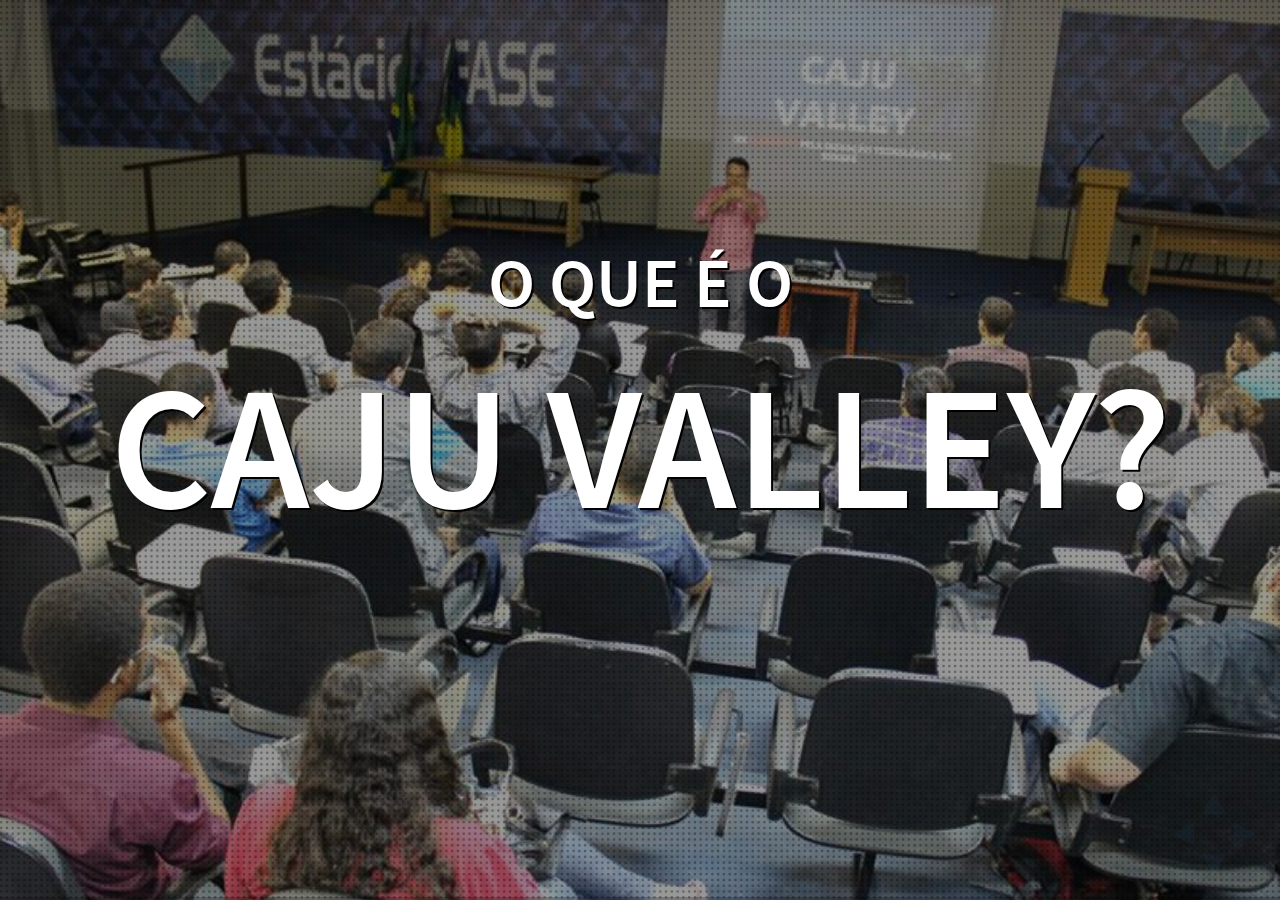
==== index.html @ b96b8993 "Apresentação sobre o Caju Valley" ====
<!doctype html>
<html lang="en">

<head>
    <meta charset="utf-8">

    <title>Home Personal</title>

    <meta name="description" content="A framework for easily creating beautiful presentations using HTML">
    <meta name="author" content="Hakim El Hattab">

    <meta name="apple-mobile-web-app-capable" content="yes" />
    <meta name="apple-mobile-web-app-status-bar-style" content="black-translucent" />

    <meta name="viewport" content="width=device-width, initial-scale=1.0, maximum-scale=1.0, user-scalable=no, minimal-ui">

    <link rel="stylesheet" href="css/reveal.css">
    <link rel="stylesheet" href="css/theme/black.css" id="theme">
    <link href="css/animate.css" type="text/css" rel="stylesheet" media="screen,projection" />

    <!-- Code syntax highlighting -->
    <link rel="stylesheet" href="lib/css/zenburn.css">

    <!-- Printing and PDF exports -->
    <script>
        var link = document.createElement('link');
        link.rel = 'stylesheet';
        link.type = 'text/css';
        link.href = window.location.search.match(/print-pdf/gi) ? 'css/print/pdf.css' : 'css/print/paper.css';
        document.getElementsByTagName('head')[0].appendChild(link);
    </script>

    <!--[if lt IE 9]>
		<script src="lib/js/html5shiv.js"></script>
		<![endif]-->
</head>

<body>

    <div class="reveal">

        <!-- Any section element inside of this container is displayed as a slide -->
        <div class="slides" id="inicial">


            <section class="slide1" data-background-transition="zoom" data-background="lib/img/img01.jpg">
                <h2 class="shadow-text wow animated zoomIn" style="margin-top:100px"> O que é o</h2>
                <h1 class="shadow-text wow animated slideInDown" style="font-size: 4.0em;">CAJU VALLEY?</h1>
            </section>



            <section class="slide1 " data-background="lib/img/img02.jpg" data-background-transition="convex">
               <h2 class="shadow-text wow slideInLeft" style="visibility: visible;"> O que é o Caju Valley?</h2>
                <h3 class="shadow-text wow  slideInRight" style="text-transform: inherit; visibility: visible;padding:0px 5%;">
                    O  <strong style="color:#d71f26">Caju Valley</strong> não se resume a um local, pessoa, empresa ou organização. Somos um ecossistema plural, formada por e para empreendedores sergipanos movidos pela necessidade de contribuir com a sociedade.
                </h3>
            </section>

            <section class="slide1 " data-background="lib/img/img04.jpg" data-background-transition="convex">
                <h2 class="shadow-text wow slideInLeft"> Por que <strong style="color:#d71f26"> existimos? </strong></h2>

                <h3 class="shadow-text wow  slideInRight" style="padding:0px 5%;text-transform: inherit;">Queremos que todos encontrem o modelo de negócio da sua vida.</h3>


            </section>
            
            <section class="slide1 " data-background="lib/img/img03.jpg" data-background-transition="convex">
                <h2 class="shadow-text wow slideInLeft"> Quando <strong style="color:#d71f26"> começamos? </strong></h2>

                <h3 class="shadow-text wow  slideInRight" style="padding:0px 5%;text-transform: inherit;">Em meados de 2012 surgiu o movimento  e desde de então alguns negócios, grupos e empreendedores foram formados.</h3>


            </section>


            <section class="slide1 " style="margin-top:-20px" data-background="lib/img/img15.jpg" data-background-transition="convex">

                <h2 class="shadow-text wow slideInLeft"> Alguns <strong style="color:#d71f26"> grupos</strong>?</h2>
                <h4 class="shadow-text wow  slideInRight" style="padding:0px 5%;text-transform: inherit;"><strong style="color:#d71f26"> GDG </strong>- Google Developers Group Aracaju</h4>
                <h4 class="shadow-text wow  slideInRight" style="padding:0px 5%;text-transform: inherit;"><strong style="color:#d71f26"> CJE Sergipe </strong> - Conselho de Jovens Empreendedores</h4>
                <h4 class="shadow-text wow  slideInRight" style="padding:0px 5%;text-transform: inherit;"><strong style="color:#d71f26"> SER JÚNIOR </strong> - Federação Sergipana de Empresas Juniores</h4>
              

            </section>
            
               <section class="slide1 " style="margin-top:-20px" data-background="lib/img/img06.jpg" data-background-transition="convex">

                <h2 class="shadow-text wow slideInLeft"> Algumas <strong style="color:#d71f26"> organizações</strong>?</h2>
                <h4 class="shadow-text wow  slideInRight" style="padding:0px 5%;text-transform: inherit;"><strong style="color:#d71f26"> AIESEC Aracaju </strong>- Promover troca de experiências com intercâmbios.</h4>
                <h4 class="shadow-text wow  slideInRight" style="padding:0px 5%;text-transform: inherit;"><strong style="color:#d71f26"> Bike Anjo Sergipe</strong> - Ensinar pessoas a andar de bicicleta. </h4>
                                 <h4 class="shadow-text wow  slideInRight" style="padding:0px 5%;text-transform: inherit;"><strong style="color:#d71f26"> PMI Sergipe</strong> - Associação de gerenciamento de projetos. </h4>
          
              

            </section>
            
              <section class="slide1 "  data-background="lib/img/img08.jpg" data-background-transition="convex">

                <h2 class="shadow-text wow slideInLeft"> Alguns <strong style="color:#d71f26"> negócios </strong>?</h2>
                <h4 class="shadow-text wow  slideInRight" style="padding:0px 5%;text-transform: inherit;"><strong style="color:#d71f26">Go Life </strong> - Gestão de vida, qualidade e equilíbrio para empresas e pessoas.</h4>
                <h4 class="shadow-text wow  slideInRight" style="padding:0px 5%;text-transform: inherit;"><strong style="color:#d71f26"> TS Estoque</strong> - Software de gestão de estoque.</h4>
                  <h4 class="shadow-text wow  slideInRight" style="padding:0px 5%;text-transform: inherit;"><strong style="color:#d71f26"> Sinapse Digital</strong> -  Gestão de processos Digitais.</h4>
          
              

            </section>
            
            
              <section class="slide1 "  data-background="lib/img/img09.jpg" data-background-transition="convex">

                <h2 class="shadow-text wow slideInLeft"> Alguns <strong style="color:#d71f26"> negócios </strong>?</h2>
                <h4 class="shadow-text wow  slideInRight" style="padding:0px 5%;text-transform: inherit;"><strong style="color:#d71f26">Lumentech</strong> - Fábrica de desenvolvimento de games.</h4>
                <h4 class="shadow-text wow  slideInRight" style="padding:0px 5%;text-transform: inherit;"><strong style="color:#d71f26"> Alfama</strong> - Agência de construção de Sites, sistemas e Marketing Digital.</h4>
                  <h4 class="shadow-text wow  slideInRight" style="padding:0px 5%;text-transform: inherit;"><strong style="color:#d71f26"> DP Sistemas </strong> -  Fábrica de softwares.</h4>
          
              

            </section>
            
            
              
              <section class="slide1 "  data-background="lib/img/img10.jpg" data-background-transition="convex">

                <h2 class="shadow-text wow slideInLeft"> Alguns <strong style="color:#d71f26"> eventos </strong>?</h2>
                <h4 class="shadow-text wow  slideInRight" style="padding:0px 5%;text-transform: inherit;"><strong style="color:#d71f26">BarCode</strong> - Palestras e debates sobre desenvolvimento em um bar.</h4>
                <h4 class="shadow-text wow  slideInRight" style="padding:0px 5%;text-transform: inherit;"><strong style="color:#d71f26"> Hangout Open Bar</strong> - Discução de temas relevantes para o desenvolvedor.</h4>
                  <h4 class="shadow-text wow  slideInRight" style="padding:0px 5%;text-transform: inherit;"><strong style="color:#d71f26">Coding Dojo </strong> -  Aprenda a desenvolver softwares em equipe.</h4>
                           <h4 class="shadow-text wow  slideInRight" style="padding:0px 5%;text-transform: inherit;"><strong style="color:#d71f26">Startups Dojo </strong> -  Desenvolva seu modelo de negócio.</h4>
          
              

            </section>
            
            
               
              <section class="slide1 "  data-background="lib/img/img11.jpg" data-background-transition="convex">

                <h2 class="shadow-text wow slideInLeft"> Alguns <strong style="color:#d71f26"> eventos </strong>?</h2>
                <h4 class="shadow-text wow  slideInRight" style="padding:0px 5%;text-transform: inherit;"><strong style="color:#d71f26">Encontros mensais</strong> - Crie laços e conheça os empreendedores.</h4>
                <h4 class="shadow-text wow  slideInRight" style="padding:0px 5%;text-transform: inherit;"><strong style="color:#d71f26"> Pitch Day</strong> - Melhore seu pitch e venda melhor a sua ideias.</h4>
                  <h4 class="shadow-text wow  slideInRight" style="padding:0px 5%;text-transform: inherit;"><strong style="color:#d71f26">Startup Weekend </strong> -  Desenvolva seu negócio em 54 horas.</h4>
                           <h4 class="shadow-text wow  slideInRight" style="padding:0px 5%;text-transform: inherit;"><strong style="color:#d71f26">Demoday Sergipe</strong> - Apresente seu negócio para investidores anjos.</h4>
          
              

            </section>
            
            
            
              <section class="slide1 "   data-background="lib/img/img14.png" data-background-transition="convex">
                  <h2 class="shadow-text wow slideInLeft" style="margin-top:170px"> Isso é o <strong style="color:#d71f26">Caju Valley! </strong></h2>

                <h3 class="shadow-text wow  slideInRight" style="padding:0px 5%;text-transform: inherit;">Acreditamos uns nos sonhos dos outros e queremos acreditar no seu também. Portanto, interaja.</h3>


            </section>

            
            
                
          



         
        </div>

    </div>

    <script src="lib/js/head.min.js"></script>
    <script src="js/reveal.js"></script>

    <script>
        // Full list of configuration options available at:
        // https://github.com/hakimel/reveal.js#configuration
        Reveal.initialize({
            controls: true,
            progress: true,
            history: true,
            center: true,

            transition: 'slide', // none/fade/slide/convex/concave/zoom

            // Optional reveal.js plugins
            dependencies: [
                {
                    src: 'lib/js/classList.js',
                    condition: function () {
                        return !document.body.classList;
                    }
                },
                {
                    src: 'plugin/markdown/marked.js',
                    condition: function () {
                        return !!document.querySelector('[data-markdown]');
                    }
                },
                {
                    src: 'plugin/markdown/markdown.js',
                    condition: function () {
                        return !!document.querySelector('[data-markdown]');
                    }
                },
                {
                    src: 'plugin/highlight/highlight.js',
                    async: true,
                    condition: function () {
                        return !!document.querySelector('pre code');
                    },
                    callback: function () {
                        hljs.initHighlightingOnLoad();
                    }
                },
                {
                    src: 'plugin/zoom-js/zoom.js',
                    async: true
                },
                {
                    src: 'plugin/notes/notes.js',
                    async: true
                }
    ]
        });
    </script>
    <script src="lib/js/wow.js"></script>
    <script>
        var wow = new WOW({
            boxClass: 'wow', // default
            animateClass: 'animated', // default
            offset: 0, // default
            mobile: true, // default
            live: true // default
        })
        wow.init();
    </script>

</body>

</html>
---- css/reveal.css ----
/*!
 * reveal.js
 * http://lab.hakim.se/reveal-js
 * MIT licensed
 *
 * Copyright (C) 2015 Hakim El Hattab, http://hakim.se
 */
/*********************************************
 * RESET STYLES
 *********************************************/
html, body, .reveal div, .reveal span, .reveal applet, .reveal object, .reveal iframe, .reveal h1, .reveal h2, .reveal h3, .reveal h4, .reveal h5, .reveal h6, .reveal p, .reveal blockquote, .reveal pre, .reveal a, .reveal abbr, .reveal acronym, .reveal address, .reveal big, .reveal cite, .reveal code, .reveal del, .reveal dfn, .reveal em, .reveal img, .reveal ins, .reveal kbd, .reveal q, .reveal s, .reveal samp, .reveal small, .reveal strike, .reveal strong, .reveal sub, .reveal sup, .reveal tt, .reveal var, .reveal b, .reveal u, .reveal center, .reveal dl, .reveal dt, .reveal dd, .reveal ol, .reveal ul, .reveal li, .reveal fieldset, .reveal form, .reveal label, .reveal legend, .reveal table, .reveal caption, .reveal tbody, .reveal tfoot, .reveal thead, .reveal tr, .reveal th, .reveal td, .reveal article, .reveal aside, .reveal canvas, .reveal details, .reveal embed, .reveal figure, .reveal figcaption, .reveal footer, .reveal header, .reveal hgroup, .reveal menu, .reveal nav, .reveal output, .reveal ruby, .reveal section, .reveal summary, .reveal time, .reveal mark, .reveal audio, video {
  margin: 0;
  padding: 0;
  border: 0;
  font-size: 100%;
  font: inherit;
  vertical-align: baseline; }

.reveal article, .reveal aside, .reveal details, .reveal figcaption, .reveal figure, .reveal footer, .reveal header, .reveal hgroup, .reveal menu, .reveal nav, .reveal section {
  display: block; }

/*********************************************
 * GLOBAL STYLES
 *********************************************/
html, body {
  width: 100%;
  height: 100%;
  overflow: hidden; }

body {
  position: relative;
  line-height: 1;
  background-color: #fff;
  color: #000; }


strong{
  text-transform: uppercase;
    color:  #FD6565 !important;
}

/*********************************************
 * VIEW FRAGMENTS
 *********************************************/
.reveal .slides section .fragment {
  opacity: 0;
  visibility: hidden;
  -webkit-transition: all 0.2s ease;
          transition: all 0.2s ease; }
  .reveal .slides section .fragment.visible {
    opacity: 1;
    visibility: visible; }

.reveal .slides section .fragment.grow {
  opacity: 1;
  visibility: visible; }
  .reveal .slides section .fragment.grow.visible {
    -webkit-transform: scale(1.3);
        -ms-transform: scale(1.3);
            transform: scale(1.3); }

.reveal .slides section .fragment.shrink {
  opacity: 1;
  visibility: visible; }
  .reveal .slides section .fragment.shrink.visible {
    -webkit-transform: scale(0.7);
        -ms-transform: scale(0.7);
            transform: scale(0.7); }

.reveal .slides section .fragment.zoom-in {
  -webkit-transform: scale(0.1);
      -ms-transform: scale(0.1);
          transform: scale(0.1); }
  .reveal .slides section .fragment.zoom-in.visible {
    -webkit-transform: none;
        -ms-transform: none;
            transform: none; }

.reveal .slides section .fragment.fade-out {
  opacity: 1;
  visibility: visible; }
  .reveal .slides section .fragment.fade-out.visible {
    opacity: 0;
    visibility: hidden; }

.reveal .slides section .fragment.semi-fade-out {
  opacity: 1;
  visibility: visible; }
  .reveal .slides section .fragment.semi-fade-out.visible {
    opacity: 0.5;
    visibility: visible; }

.reveal .slides section .fragment.strike {
  opacity: 1; }
  .reveal .slides section .fragment.strike.visible {
    text-decoration: line-through; }

.reveal .slides section .fragment.current-visible {
  opacity: 0;
  visibility: hidden; }
  .reveal .slides section .fragment.current-visible.current-fragment {
    opacity: 1;
    visibility: visible; }

.reveal .slides section .fragment.highlight-red, .reveal .slides section .fragment.highlight-current-red, .reveal .slides section .fragment.highlight-green, .reveal .slides section .fragment.highlight-current-green, .reveal .slides section .fragment.highlight-blue, .reveal .slides section .fragment.highlight-current-blue {
  opacity: 1;
  visibility: visible; }

.reveal .slides section .fragment.highlight-red.visible {
  color: #ff2c2d; }

.reveal .slides section .fragment.highlight-green.visible {
  color: #17ff2e; }

.reveal .slides section .fragment.highlight-blue.visible {
  color: #1b91ff; }

.reveal .slides section .fragment.highlight-current-red.current-fragment {
  color: #ff2c2d; }

.reveal .slides section .fragment.highlight-current-green.current-fragment {
  color: #17ff2e; }

.reveal .slides section .fragment.highlight-current-blue.current-fragment {
  color: #1b91ff; }

/*********************************************
 * DEFAULT ELEMENT STYLES
 *********************************************/
/* Fixes issue in Chrome where italic fonts did not appear when printing to PDF */
.reveal:after {
  content: '';
  font-style: italic; }

.reveal iframe {
  z-index: 1; }

/** Prevents layering issues in certain browser/transition combinations */
.reveal a {
  position: relative; }

.reveal .stretch {
  max-width: none;
  max-height: none; }

.reveal pre.stretch code {
  height: 100%;
  max-height: 100%;
  -moz-box-sizing: border-box;
       box-sizing: border-box; }

/*********************************************
 * CONTROLS
 *********************************************/
.reveal .controls {
  display: none;
  position: fixed;
  width: 110px;
  height: 110px;
  z-index: 30;
  right: 10px;
  bottom: 10px;
  -webkit-user-select: none; }

.reveal .controls div {
  position: absolute;
  opacity: 0.05;
  width: 0;
  height: 0;
  border: 12px solid transparent;
  -webkit-transform: scale(0.9999);
      -ms-transform: scale(0.9999);
          transform: scale(0.9999);
  -webkit-transition: all 0.2s ease;
          transition: all 0.2s ease;
  -webkit-tap-highlight-color: rgba(0, 0, 0, 0); }

.reveal .controls div.enabled {
  opacity: 0.7;
  cursor: pointer; }

.reveal .controls div.enabled:active {
  margin-top: 1px; }

.reveal .controls div.navigate-left {
  top: 42px;
  border-right-width: 22px;
  border-right-color: #000; }

.reveal .controls div.navigate-left.fragmented {
  opacity: 0.3; }

.reveal .controls div.navigate-right {
  left: 74px;
  top: 42px;
  border-left-width: 22px;
  border-left-color: #000; }

.reveal .controls div.navigate-right.fragmented {
  opacity: 0.3; }

.reveal .controls div.navigate-up {
  left: 42px;
  border-bottom-width: 22px;
  border-bottom-color: #000; }

.reveal .controls div.navigate-up.fragmented {
  opacity: 0.3; }

.reveal .controls div.navigate-down {
  left: 42px;
  top: 74px;
  border-top-width: 22px;
  border-top-color: #000; }

.reveal .controls div.navigate-down.fragmented {
  opacity: 0.3; }

/*********************************************
 * PROGRESS BAR
 *********************************************/
.reveal .progress {
  position: fixed;
  display: none;
  height: 3px;
  width: 100%;
  bottom: 0;
  left: 0;
  z-index: 10;
  background-color: rgba(0, 0, 0, 0.2); }

.reveal .progress:after {
  content: '';
  display: block;
  position: absolute;
  height: 20px;
  width: 100%;
  top: -20px; }

.reveal .progress span {
  display: block;
  height: 100%;
  width: 0px;
  background-color: #000;
  -webkit-transition: width 800ms cubic-bezier(0.26, 0.86, 0.44, 0.985);
          transition: width 800ms cubic-bezier(0.26, 0.86, 0.44, 0.985); }

/*********************************************
 * SLIDE NUMBER
 *********************************************/
.reveal .slide-number {
  position: fixed;
  display: block;
  right: 15px;
  bottom: 15px;
  opacity: 0.5;
  z-index: 31;
  font-size: 12px; }

/*********************************************
 * SLIDES
 *********************************************/
.reveal {
  position: relative;
  width: 100%;
  height: 100%;
  overflow: hidden;
  -ms-touch-action: none;
      touch-action: none; }

.reveal .slides {
  position: absolute;
  width: 100%;
  height: 100%;
  top: 0;
  right: 0;
  bottom: 0;
  left: 0;
  margin: auto;
  overflow: visible;
  z-index: 1;
  text-align: center;
  -webkit-perspective: 600px;
          perspective: 600px;
  -webkit-perspective-origin: 50% 40%;
          perspective-origin: 50% 40%; }

.reveal .slides > section {
  -ms-perspective: 600px; }

.reveal .slides > section, .reveal .slides > section > section {
  display: none;
  position: absolute;
  width: 100%;
  padding: 20px 0px;
  z-index: 10;
  -webkit-transform-style: preserve-3d;
          transform-style: preserve-3d;
  -webkit-transition: -webkit-transform-origin 800ms cubic-bezier(0.26, 0.86, 0.44, 0.985), -webkit-transform 800ms cubic-bezier(0.26, 0.86, 0.44, 0.985), visibility 800ms cubic-bezier(0.26, 0.86, 0.44, 0.985), opacity 800ms cubic-bezier(0.26, 0.86, 0.44, 0.985);
          transition: -ms-transform-origin 800ms cubic-bezier(0.26, 0.86, 0.44, 0.985), transform 800ms cubic-bezier(0.26, 0.86, 0.44, 0.985), visibility 800ms cubic-bezier(0.26, 0.86, 0.44, 0.985), opacity 800ms cubic-bezier(0.26, 0.86, 0.44, 0.985);
          transition: transform-origin 800ms cubic-bezier(0.26, 0.86, 0.44, 0.985), transform 800ms cubic-bezier(0.26, 0.86, 0.44, 0.985), visibility 800ms cubic-bezier(0.26, 0.86, 0.44, 0.985), opacity 800ms cubic-bezier(0.26, 0.86, 0.44, 0.985); }

/* Global transition speed settings */
.reveal[data-transition-speed="fast"] .slides section {
  -webkit-transition-duration: 400ms;
          transition-duration: 400ms; }

.reveal[data-transition-speed="slow"] .slides section {
  -webkit-transition-duration: 1200ms;
          transition-duration: 1200ms; }

/* Slide-specific transition speed overrides */
.reveal .slides section[data-transition-speed="fast"] {
  -webkit-transition-duration: 400ms;
          transition-duration: 400ms; }

.reveal .slides section[data-transition-speed="slow"] {
  -webkit-transition-duration: 1200ms;
          transition-duration: 1200ms; }

.reveal .slides > section.stack {
  padding-top: 0;
  padding-bottom: 0; }

.reveal .slides > section.present, .reveal .slides > section > section.present {
  display: block;
  z-index: 11;
  opacity: 1; }

.reveal.center, .reveal.center .slides, .reveal.center .slides section {
  min-height: 0 !important; }

/* Don't allow interaction with invisible slides */
.reveal .slides > section.future, .reveal .slides > section > section.future, .reveal .slides > section.past, .reveal .slides > section > section.past {
  pointer-events: none; }

.reveal.overview .slides > section, .reveal.overview .slides > section > section {
  pointer-events: auto; }

.reveal .slides > section.past, .reveal .slides > section.future, .reveal .slides > section > section.past, .reveal .slides > section > section.future {
  opacity: 0; }

/*********************************************
 * Mixins for readability of transitions
 *********************************************/
/*********************************************
 * SLIDE TRANSITION
 * Aliased 'linear' for backwards compatibility
 *********************************************/
.reveal.slide section {
  -webkit-backface-visibility: hidden;
          backface-visibility: hidden; }

.reveal .slides > section[data-transition=slide].past, .reveal .slides > section[data-transition~=slide-out].past, .reveal.slide .slides > section:not([data-transition]).past {
  -webkit-transform: translate(-150%, 0);
      -ms-transform: translate(-150%, 0);
          transform: translate(-150%, 0); }

.reveal .slides > section[data-transition=slide].future, .reveal .slides > section[data-transition~=slide-in].future, .reveal.slide .slides > section:not([data-transition]).future {
  -webkit-transform: translate(150%, 0);
      -ms-transform: translate(150%, 0);
          transform: translate(150%, 0); }

.reveal .slides > section > section[data-transition=slide].past, .reveal .slides > section > section[data-transition~=slide-out].past, .reveal.slide .slides > section > section:not([data-transition]).past {
  -webkit-transform: translate(0, -150%);
      -ms-transform: translate(0, -150%);
          transform: translate(0, -150%); }

.reveal .slides > section > section[data-transition=slide].future, .reveal .slides > section > section[data-transition~=slide-in].future, .reveal.slide .slides > section > section:not([data-transition]).future {
  -webkit-transform: translate(0, 150%);
      -ms-transform: translate(0, 150%);
          transform: translate(0, 150%); }

.reveal.linear section {
  -webkit-backface-visibility: hidden;
          backface-visibility: hidden; }

.reveal .slides > section[data-transition=linear].past, .reveal .slides > section[data-transition~=linear-out].past, .reveal.linear .slides > section:not([data-transition]).past {
  -webkit-transform: translate(-150%, 0);
      -ms-transform: translate(-150%, 0);
          transform: translate(-150%, 0); }

.reveal .slides > section[data-transition=linear].future, .reveal .slides > section[data-transition~=linear-in].future, .reveal.linear .slides > section:not([data-transition]).future {
  -webkit-transform: translate(150%, 0);
      -ms-transform: translate(150%, 0);
          transform: translate(150%, 0); }

.reveal .slides > section > section[data-transition=linear].past, .reveal .slides > section > section[data-transition~=linear-out].past, .reveal.linear .slides > section > section:not([data-transition]).past {
  -webkit-transform: translate(0, -150%);
      -ms-transform: translate(0, -150%);
          transform: translate(0, -150%); }

.reveal .slides > section > section[data-transition=linear].future, .reveal .slides > section > section[data-transition~=linear-in].future, .reveal.linear .slides > section > section:not([data-transition]).future {
  -webkit-transform: translate(0, 150%);
      -ms-transform: translate(0, 150%);
          transform: translate(0, 150%); }

/*********************************************
 * CONVEX TRANSITION
 * Aliased 'default' for backwards compatibility
 *********************************************/
.reveal .slides > section[data-transition=default].past, .reveal .slides > section[data-transition~=default-out].past, .reveal.default .slides > section:not([data-transition]).past {
  -webkit-transform: translate3d(-100%, 0, 0) rotateY(-90deg) translate3d(-100%, 0, 0);
          transform: translate3d(-100%, 0, 0) rotateY(-90deg) translate3d(-100%, 0, 0); }

.reveal .slides > section[data-transition=default].future, .reveal .slides > section[data-transition~=default-in].future, .reveal.default .slides > section:not([data-transition]).future {
  -webkit-transform: translate3d(100%, 0, 0) rotateY(90deg) translate3d(100%, 0, 0);
          transform: translate3d(100%, 0, 0) rotateY(90deg) translate3d(100%, 0, 0); }

.reveal .slides > section > section[data-transition=default].past, .reveal .slides > section > section[data-transition~=default-out].past, .reveal.default .slides > section > section:not([data-transition]).past {
  -webkit-transform: translate3d(0, -300px, 0) rotateX(70deg) translate3d(0, -300px, 0);
          transform: translate3d(0, -300px, 0) rotateX(70deg) translate3d(0, -300px, 0); }

.reveal .slides > section > section[data-transition=default].future, .reveal .slides > section > section[data-transition~=default-in].future, .reveal.default .slides > section > section:not([data-transition]).future {
  -webkit-transform: translate3d(0, 300px, 0) rotateX(-70deg) translate3d(0, 300px, 0);
          transform: translate3d(0, 300px, 0) rotateX(-70deg) translate3d(0, 300px, 0); }

.reveal .slides > section[data-transition=convex].past, .reveal .slides > section[data-transition~=convex-out].past, .reveal.convex .slides > section:not([data-transition]).past {
  -webkit-transform: translate3d(-100%, 0, 0) rotateY(-90deg) translate3d(-100%, 0, 0);
          transform: translate3d(-100%, 0, 0) rotateY(-90deg) translate3d(-100%, 0, 0); }

.reveal .slides > section[data-transition=convex].future, .reveal .slides > section[data-transition~=convex-in].future, .reveal.convex .slides > section:not([data-transition]).future {
  -webkit-transform: translate3d(100%, 0, 0) rotateY(90deg) translate3d(100%, 0, 0);
          transform: translate3d(100%, 0, 0) rotateY(90deg) translate3d(100%, 0, 0); }

.reveal .slides > section > section[data-transition=convex].past, .reveal .slides > section > section[data-transition~=convex-out].past, .reveal.convex .slides > section > section:not([data-transition]).past {
  -webkit-transform: translate3d(0, -300px, 0) rotateX(70deg) translate3d(0, -300px, 0);
          transform: translate3d(0, -300px, 0) rotateX(70deg) translate3d(0, -300px, 0); }

.reveal .slides > section > section[data-transition=convex].future, .reveal .slides > section > section[data-transition~=convex-in].future, .reveal.convex .slides > section > section:not([data-transition]).future {
  -webkit-transform: translate3d(0, 300px, 0) rotateX(-70deg) translate3d(0, 300px, 0);
          transform: translate3d(0, 300px, 0) rotateX(-70deg) translate3d(0, 300px, 0); }

/*********************************************
 * CONCAVE TRANSITION
 *********************************************/
.reveal .slides > section[data-transition=concave].past, .reveal .slides > section[data-transition~=concave-out].past, .reveal.concave .slides > section:not([data-transition]).past {
  -webkit-transform: translate3d(-100%, 0, 0) rotateY(90deg) translate3d(-100%, 0, 0);
          transform: translate3d(-100%, 0, 0) rotateY(90deg) translate3d(-100%, 0, 0); }

.reveal .slides > section[data-transition=concave].future, .reveal .slides > section[data-transition~=concave-in].future, .reveal.concave .slides > section:not([data-transition]).future {
  -webkit-transform: translate3d(100%, 0, 0) rotateY(-90deg) translate3d(100%, 0, 0);
          transform: translate3d(100%, 0, 0) rotateY(-90deg) translate3d(100%, 0, 0); }

.reveal .slides > section > section[data-transition=concave].past, .reveal .slides > section > section[data-transition~=concave-out].past, .reveal.concave .slides > section > section:not([data-transition]).past {
  -webkit-transform: translate3d(0, -80%, 0) rotateX(-70deg) translate3d(0, -80%, 0);
          transform: translate3d(0, -80%, 0) rotateX(-70deg) translate3d(0, -80%, 0); }

.reveal .slides > section > section[data-transition=concave].future, .reveal .slides > section > section[data-transition~=concave-in].future, .reveal.concave .slides > section > section:not([data-transition]).future {
  -webkit-transform: translate3d(0, 80%, 0) rotateX(70deg) translate3d(0, 80%, 0);
          transform: translate3d(0, 80%, 0) rotateX(70deg) translate3d(0, 80%, 0); }

/*********************************************
 * ZOOM TRANSITION
 *********************************************/
.reveal .slides > section[data-transition=zoom], .reveal.zoom .slides > section:not([data-transition]) {
  -webkit-transition-timing-function: ease;
          transition-timing-function: ease; }

.reveal .slides > section[data-transition=zoom].past, .reveal .slides > section[data-transition~=zoom-out].past, .reveal.zoom .slides > section:not([data-transition]).past {
  visibility: hidden;
  -webkit-transform: scale(16);
      -ms-transform: scale(16);
          transform: scale(16); }

.reveal .slides > section[data-transition=zoom].future, .reveal .slides > section[data-transition~=zoom-in].future, .reveal.zoom .slides > section:not([data-transition]).future {
  visibility: hidden;
  -webkit-transform: scale(0.2);
      -ms-transform: scale(0.2);
          transform: scale(0.2); }

.reveal .slides > section > section[data-transition=zoom].past, .reveal .slides > section > section[data-transition~=zoom-out].past, .reveal.zoom .slides > section > section:not([data-transition]).past {
  -webkit-transform: translate(0, -150%);
      -ms-transform: translate(0, -150%);
          transform: translate(0, -150%); }

.reveal .slides > section > section[data-transition=zoom].future, .reveal .slides > section > section[data-transition~=zoom-in].future, .reveal.zoom .slides > section > section:not([data-transition]).future {
  -webkit-transform: translate(0, 150%);
      -ms-transform: translate(0, 150%);
          transform: translate(0, 150%); }

/*********************************************
 * CUBE TRANSITION
 *********************************************/
.reveal.cube .slides {
  -webkit-perspective: 1300px;
          perspective: 1300px; }

.reveal.cube .slides section {
  padding: 30px;
  min-height: 700px;
  -webkit-backface-visibility: hidden;
          backface-visibility: hidden;
  -moz-box-sizing: border-box;
       box-sizing: border-box; }

.reveal.center.cube .slides section {
  min-height: 0; }

.reveal.cube .slides section:not(.stack):before {
  content: '';
  position: absolute;
  display: block;
  width: 100%;
  height: 100%;
  left: 0;
  top: 0;
  background: rgba(0, 0, 0, 0.1);
  border-radius: 4px;
  -webkit-transform: translateZ(-20px);
          transform: translateZ(-20px); }

.reveal.cube .slides section:not(.stack):after {
  content: '';
  position: absolute;
  display: block;
  width: 90%;
  height: 30px;
  left: 5%;
  bottom: 0;
  background: none;
  z-index: 1;
  border-radius: 4px;
  box-shadow: 0px 95px 25px rgba(0, 0, 0, 0.2);
  -webkit-transform: translateZ(-90px) rotateX(65deg);
          transform: translateZ(-90px) rotateX(65deg); }

.reveal.cube .slides > section.stack {
  padding: 0;
  background: none; }

.reveal.cube .slides > section.past {
  -webkit-transform-origin: 100% 0%;
      -ms-transform-origin: 100% 0%;
          transform-origin: 100% 0%;
  -webkit-transform: translate3d(-100%, 0, 0) rotateY(-90deg);
          transform: translate3d(-100%, 0, 0) rotateY(-90deg); }

.reveal.cube .slides > section.future {
  -webkit-transform-origin: 0% 0%;
      -ms-transform-origin: 0% 0%;
          transform-origin: 0% 0%;
  -webkit-transform: translate3d(100%, 0, 0) rotateY(90deg);
          transform: translate3d(100%, 0, 0) rotateY(90deg); }

.reveal.cube .slides > section > section.past {
  -webkit-transform-origin: 0% 100%;
      -ms-transform-origin: 0% 100%;
          transform-origin: 0% 100%;
  -webkit-transform: translate3d(0, -100%, 0) rotateX(90deg);
          transform: translate3d(0, -100%, 0) rotateX(90deg); }

.reveal.cube .slides > section > section.future {
  -webkit-transform-origin: 0% 0%;
      -ms-transform-origin: 0% 0%;
          transform-origin: 0% 0%;
  -webkit-transform: translate3d(0, 100%, 0) rotateX(-90deg);
          transform: translate3d(0, 100%, 0) rotateX(-90deg); }

/*********************************************
 * PAGE TRANSITION
 *********************************************/
.reveal.page .slides {
  -webkit-perspective-origin: 0% 50%;
          perspective-origin: 0% 50%;
  -webkit-perspective: 3000px;
          perspective: 3000px; }

.reveal.page .slides section {
  padding: 30px;
  min-height: 700px;
  -moz-box-sizing: border-box;
       box-sizing: border-box; }

.reveal.page .slides section.past {
  z-index: 12; }

.reveal.page .slides section:not(.stack):before {
  content: '';
  position: absolute;
  display: block;
  width: 100%;
  height: 100%;
  left: 0;
  top: 0;
  background: rgba(0, 0, 0, 0.1);
  -webkit-transform: translateZ(-20px);
          transform: translateZ(-20px); }

.reveal.page .slides section:not(.stack):after {
  content: '';
  position: absolute;
  display: block;
  width: 90%;
  height: 30px;
  left: 5%;
  bottom: 0;
  background: none;
  z-index: 1;
  border-radius: 4px;
  box-shadow: 0px 95px 25px rgba(0, 0, 0, 0.2);
  -webkit-transform: translateZ(-90px) rotateX(65deg); }

.reveal.page .slides > section.stack {
  padding: 0;
  background: none; }

.reveal.page .slides > section.past {
  -webkit-transform-origin: 0% 0%;
      -ms-transform-origin: 0% 0%;
          transform-origin: 0% 0%;
  -webkit-transform: translate3d(-40%, 0, 0) rotateY(-80deg);
          transform: translate3d(-40%, 0, 0) rotateY(-80deg); }

.reveal.page .slides > section.future {
  -webkit-transform-origin: 100% 0%;
      -ms-transform-origin: 100% 0%;
          transform-origin: 100% 0%;
  -webkit-transform: translate3d(0, 0, 0);
          transform: translate3d(0, 0, 0); }

.reveal.page .slides > section > section.past {
  -webkit-transform-origin: 0% 0%;
      -ms-transform-origin: 0% 0%;
          transform-origin: 0% 0%;
  -webkit-transform: translate3d(0, -40%, 0) rotateX(80deg);
          transform: translate3d(0, -40%, 0) rotateX(80deg); }

.reveal.page .slides > section > section.future {
  -webkit-transform-origin: 0% 100%;
      -ms-transform-origin: 0% 100%;
          transform-origin: 0% 100%;
  -webkit-transform: translate3d(0, 0, 0);
          transform: translate3d(0, 0, 0); }

/*********************************************
 * FADE TRANSITION
 *********************************************/
.reveal .slides section[data-transition=fade], .reveal.fade .slides section:not([data-transition]), .reveal.fade .slides > section > section:not([data-transition]) {
  -webkit-transform: none;
      -ms-transform: none;
          transform: none;
  -webkit-transition: opacity 0.5s;
          transition: opacity 0.5s; }

.reveal.fade.overview .slides section, .reveal.fade.overview .slides > section > section {
  -webkit-transition: none;
          transition: none; }

/*********************************************
 * NO TRANSITION
 *********************************************/
.reveal .slides > section[data-transition=none], .reveal.none .slides > section:not([data-transition]) {
  -webkit-transform: none;
      -ms-transform: none;
          transform: none;
  -webkit-transition: none;
          transition: none; }

/*********************************************
 * PAUSED MODE
 *********************************************/
.reveal .pause-overlay {
  position: absolute;
  top: 0;
  left: 0;
  width: 100%;
  height: 100%;
  background: black;
  visibility: hidden;
  opacity: 0;
  z-index: 100;
  -webkit-transition: all 1s ease;
          transition: all 1s ease; }

.reveal.paused .pause-overlay {
  visibility: visible;
  opacity: 1; }

/*********************************************
 * FALLBACK
 *********************************************/
.no-transforms {
  overflow-y: auto; }

.no-transforms .reveal .slides {
  position: relative;
  width: 80%;
  height: auto !important;
  top: 0;
  left: 50%;
  margin: 0;
  text-align: center; }

.no-transforms .reveal .controls, .no-transforms .reveal .progress {
  display: none !important; }

.no-transforms .reveal .slides section {
  display: block !important;
  opacity: 1 !important;
  position: relative !important;
  height: auto;
  min-height: 0;
  top: 0;
  left: -50%;
  margin: 70px 0;
  -webkit-transform: none;
      -ms-transform: none;
          transform: none; }

.no-transforms .reveal .slides section section {
  left: 0; }

.reveal .no-transition, .reveal .no-transition * {
  -webkit-transition: none !important;
          transition: none !important; }

/*********************************************
 * PER-SLIDE BACKGROUNDS
 *********************************************/
.reveal .backgrounds {
  position: absolute;
  width: 100%;
  height: 100%;
  top: 0;
  left: 0;
  -webkit-perspective: 600px;
          perspective: 600px; }

.reveal .slide-background {
  display: none;
  position: absolute;
  width: 100%;
  height: 100%;
  opacity: 0;
  visibility: hidden;
  background-color: rgba(0, 0, 0, 0);
  background-position: 50% 50%;
  background-repeat: no-repeat;
  background-size: cover;
  -webkit-transition: all 800ms cubic-bezier(0.26, 0.86, 0.44, 0.985);
          transition: all 800ms cubic-bezier(0.26, 0.86, 0.44, 0.985); }

.reveal .slide-background.stack {
  display: block; }

.reveal .slide-background.present {
  opacity: 1;
  visibility: visible; }

.print-pdf .reveal .slide-background {
  opacity: 1 !important;
  visibility: visible !important; }

/* Video backgrounds */
.reveal .slide-background video {
  position: absolute;
  width: 100%;
  height: 100%;
  max-width: none;
  max-height: none;
  top: 0;
  left: 0; }

/* Immediate transition style */
.reveal[data-background-transition=none] > .backgrounds .slide-background, .reveal > .backgrounds .slide-background[data-background-transition=none] {
  -webkit-transition: none;
          transition: none; }

/* Slide */
.reveal[data-background-transition=slide] > .backgrounds .slide-background, .reveal > .backgrounds .slide-background[data-background-transition=slide] {
  opacity: 1;
  -webkit-backface-visibility: hidden;
          backface-visibility: hidden; }

.reveal[data-background-transition=slide] > .backgrounds .slide-background.past, .reveal > .backgrounds .slide-background.past[data-background-transition=slide] {
  -webkit-transform: translate(-100%, 0);
      -ms-transform: translate(-100%, 0);
          transform: translate(-100%, 0); }

.reveal[data-background-transition=slide] > .backgrounds .slide-background.future, .reveal > .backgrounds .slide-background.future[data-background-transition=slide] {
  -webkit-transform: translate(100%, 0);
      -ms-transform: translate(100%, 0);
          transform: translate(100%, 0); }

.reveal[data-background-transition=slide] > .backgrounds .slide-background > .slide-background.past, .reveal > .backgrounds .slide-background > .slide-background.past[data-background-transition=slide] {
  -webkit-transform: translate(0, -100%);
      -ms-transform: translate(0, -100%);
          transform: translate(0, -100%); }

.reveal[data-background-transition=slide] > .backgrounds .slide-background > .slide-background.future, .reveal > .backgrounds .slide-background > .slide-background.future[data-background-transition=slide] {
  -webkit-transform: translate(0, 100%);
      -ms-transform: translate(0, 100%);
          transform: translate(0, 100%); }

/* Convex */
.reveal[data-background-transition=convex] > .backgrounds .slide-background.past, .reveal > .backgrounds .slide-background.past[data-background-transition=convex] {
  opacity: 0;
  -webkit-transform: translate3d(-100%, 0, 0) rotateY(-90deg) translate3d(-100%, 0, 0);
          transform: translate3d(-100%, 0, 0) rotateY(-90deg) translate3d(-100%, 0, 0); }

.reveal[data-background-transition=convex] > .backgrounds .slide-background.future, .reveal > .backgrounds .slide-background.future[data-background-transition=convex] {
  opacity: 0;
  -webkit-transform: translate3d(100%, 0, 0) rotateY(90deg) translate3d(100%, 0, 0);
          transform: translate3d(100%, 0, 0) rotateY(90deg) translate3d(100%, 0, 0); }

.reveal[data-background-transition=convex] > .backgrounds .slide-background > .slide-background.past, .reveal > .backgrounds .slide-background > .slide-background.past[data-background-transition=convex] {
  opacity: 0;
  -webkit-transform: translate3d(0, -100%, 0) rotateX(90deg) translate3d(0, -100%, 0);
          transform: translate3d(0, -100%, 0) rotateX(90deg) translate3d(0, -100%, 0); }

.reveal[data-background-transition=convex] > .backgrounds .slide-background > .slide-background.future, .reveal > .backgrounds .slide-background > .slide-background.future[data-background-transition=convex] {
  opacity: 0;
  -webkit-transform: translate3d(0, 100%, 0) rotateX(-90deg) translate3d(0, 100%, 0);
          transform: translate3d(0, 100%, 0) rotateX(-90deg) translate3d(0, 100%, 0); }

/* Concave */
.reveal[data-background-transition=concave] > .backgrounds .slide-background.past, .reveal > .backgrounds .slide-background.past[data-background-transition=concave] {
  opacity: 0;
  -webkit-transform: translate3d(-100%, 0, 0) rotateY(90deg) translate3d(-100%, 0, 0);
          transform: translate3d(-100%, 0, 0) rotateY(90deg) translate3d(-100%, 0, 0); }

.reveal[data-background-transition=concave] > .backgrounds .slide-background.future, .reveal > .backgrounds .slide-background.future[data-background-transition=concave] {
  opacity: 0;
  -webkit-transform: translate3d(100%, 0, 0) rotateY(-90deg) translate3d(100%, 0, 0);
          transform: translate3d(100%, 0, 0) rotateY(-90deg) translate3d(100%, 0, 0); }

.reveal[data-background-transition=concave] > .backgrounds .slide-background > .slide-background.past, .reveal > .backgrounds .slide-background > .slide-background.past[data-background-transition=concave] {
  opacity: 0;
  -webkit-transform: translate3d(0, -100%, 0) rotateX(-90deg) translate3d(0, -100%, 0);
          transform: translate3d(0, -100%, 0) rotateX(-90deg) translate3d(0, -100%, 0); }

.reveal[data-background-transition=concave] > .backgrounds .slide-background > .slide-background.future, .reveal > .backgrounds .slide-background > .slide-background.future[data-background-transition=concave] {
  opacity: 0;
  -webkit-transform: translate3d(0, 100%, 0) rotateX(90deg) translate3d(0, 100%, 0);
          transform: translate3d(0, 100%, 0) rotateX(90deg) translate3d(0, 100%, 0); }

/* Zoom */
.reveal[data-background-transition=zoom] > .backgrounds .slide-background, .reveal > .backgrounds .slide-background[data-background-transition=zoom] {
  -webkit-transition-timing-function: ease;
          transition-timing-function: ease; }

.reveal[data-background-transition=zoom] > .backgrounds .slide-background.past, .reveal > .backgrounds .slide-background.past[data-background-transition=zoom] {
  opacity: 0;
  visibility: hidden;
  -webkit-transform: scale(16);
      -ms-transform: scale(16);
          transform: scale(16); }

.reveal[data-background-transition=zoom] > .backgrounds .slide-background.future, .reveal > .backgrounds .slide-background.future[data-background-transition=zoom] {
  opacity: 0;
  visibility: hidden;
  -webkit-transform: scale(0.2);
      -ms-transform: scale(0.2);
          transform: scale(0.2); }

.reveal[data-background-transition=zoom] > .backgrounds .slide-background > .slide-background.past, .reveal > .backgrounds .slide-background > .slide-background.past[data-background-transition=zoom] {
  opacity: 0;
  visibility: hidden;
  -webkit-transform: scale(16);
      -ms-transform: scale(16);
          transform: scale(16); }

.reveal[data-background-transition=zoom] > .backgrounds .slide-background > .slide-background.future, .reveal > .backgrounds .slide-background > .slide-background.future[data-background-transition=zoom] {
  opacity: 0;
  visibility: hidden;
  -webkit-transform: scale(0.2);
      -ms-transform: scale(0.2);
          transform: scale(0.2); }

/* Global transition speed settings */
.reveal[data-transition-speed="fast"] > .backgrounds .slide-background {
  -webkit-transition-duration: 400ms;
          transition-duration: 400ms; }

.reveal[data-transition-speed="slow"] > .backgrounds .slide-background {
  -webkit-transition-duration: 1200ms;
          transition-duration: 1200ms; }

/*********************************************
 * OVERVIEW
 *********************************************/
.reveal.overview {
  -webkit-perspective-origin: 50% 50%;
          perspective-origin: 50% 50%;
  -webkit-perspective: 700px;
          perspective: 700px; }
  .reveal.overview .slides section {
    height: 700px;
    opacity: 1 !important;
    overflow: hidden;
    visibility: visible !important;
    cursor: pointer;
    -moz-box-sizing: border-box;
         box-sizing: border-box; }
  .reveal.overview .slides section:hover, .reveal.overview .slides section.present {
    outline: 10px solid rgba(150, 150, 150, 0.4);
    outline-offset: 10px; }
  .reveal.overview .slides section .fragment {
    opacity: 1;
    -webkit-transition: none;
            transition: none; }
  .reveal.overview .slides section:after, .reveal.overview .slides section:before {
    display: none !important; }
  .reveal.overview .slides > section.stack {
    padding: 0;
    top: 0 !important;
    background: none;
    outline: none;
    overflow: visible; }
  .reveal.overview .backgrounds {
    -webkit-perspective: inherit;
            perspective: inherit; }
  .reveal.overview .backgrounds .slide-background {
    opacity: 1;
    visibility: visible;
    outline: 10px solid rgba(150, 150, 150, 0.1);
    outline-offset: 10px; }

.reveal.overview .slides section, .reveal.overview-deactivating .slides section {
  -webkit-transition: none;
          transition: none; }

.reveal.overview .backgrounds .slide-background, .reveal.overview-deactivating .backgrounds .slide-background {
  -webkit-transition: none;
          transition: none; }

.reveal.overview-animated .slides {
  -webkit-transition: -webkit-transform 0.4s ease;
          transition: transform 0.4s ease; }

/*********************************************
 * RTL SUPPORT
 *********************************************/
.reveal.rtl .slides, .reveal.rtl .slides h1, .reveal.rtl .slides h2, .reveal.rtl .slides h3, .reveal.rtl .slides h4, .reveal.rtl .slides h5, .reveal.rtl .slides h6 {
  direction: rtl;
  font-family: sans-serif; }

.reveal.rtl pre, .reveal.rtl code {
  direction: ltr; }

.reveal.rtl ol, .reveal.rtl ul {
  text-align: right; }

.reveal.rtl .progress span {
  float: right; }

/*********************************************
 * PARALLAX BACKGROUND
 *********************************************/
.reveal.has-parallax-background .backgrounds {
  -webkit-transition: all 0.8s ease;
          transition: all 0.8s ease; }

/* Global transition speed settings */
.reveal.has-parallax-background[data-transition-speed="fast"] .backgrounds {
  -webkit-transition-duration: 400ms;
          transition-duration: 400ms; }

.reveal.has-parallax-background[data-transition-speed="slow"] .backgrounds {
  -webkit-transition-duration: 1200ms;
          transition-duration: 1200ms; }

/*********************************************
 * LINK PREVIEW OVERLAY
 *********************************************/
.reveal .overlay {
  position: absolute;
  top: 0;
  left: 0;
  width: 100%;
  height: 100%;
  z-index: 1000;
  background: rgba(0, 0, 0, 0.9);
  opacity: 0;
  visibility: hidden;
  -webkit-transition: all 0.3s ease;
          transition: all 0.3s ease; }

.reveal .overlay.visible {
  opacity: 1;
  visibility: visible; }

.reveal .overlay .spinner {
  position: absolute;
  display: block;
  top: 50%;
  left: 50%;
  width: 32px;
  height: 32px;
  margin: -16px 0 0 -16px;
  z-index: 10;
  background-image: url([data-uri]%2F%2F%2F6%2Bvr8nJybW1tcDAwOjo6Nvb26ioqKOjo7Ozs%2FLy8vz8%2FAAAAAAAAAAAACH%2FC05FVFNDQVBFMi4wAwEAAAAh%2FhpDcmVhdGVkIHdpdGggYWpheGxvYWQuaW5mbwAh%[base64]%2FV%2FnmOM82XiHRLYKhKP1oZmADdEAAAh%2BQQJCgAAACwAAAAAIAAgAAAE6hDISWlZpOrNp1lGNRSdRpDUolIGw5RUYhhHukqFu8DsrEyqnWThGvAmhVlteBvojpTDDBUEIFwMFBRAmBkSgOrBFZogCASwBDEY%2FCZSg7GSE0gSCjQBMVG023xWBhklAnoEdhQEfyNqMIcKjhRsjEdnezB%2BA4k8gTwJhFuiW4dokXiloUepBAp5qaKpp6%2BHo7aWW54wl7obvEe0kRuoplCGepwSx2jJvqHEmGt6whJpGpfJCHmOoNHKaHx61WiSR92E4lbFoq%2BB6QDtuetcaBPnW6%2BO7wDHpIiK9SaVK5GgV543tzjgGcghAgAh%[base64]%2B%2BG%2Bw48edZPK%2BM6hLJpQg484enXIdQFSS1u6UhksENEQAAIfkECQoAAAAsAAAAACAAIAAABOcQyEmpGKLqzWcZRVUQnZYg1aBSh2GUVEIQ2aQOE%2BG%2BcD4ntpWkZQj1JIiZIogDFFyHI0UxQwFugMSOFIPJftfVAEoZLBbcLEFhlQiqGp1Vd140AUklUN3eCA51C1EWMzMCezCBBmkxVIVHBWd3HHl9JQOIJSdSnJ0TDKChCwUJjoWMPaGqDKannasMo6WnM562R5YluZRwur0wpgqZE7NKUm%2BFNRPIhjBJxKZteWuIBMN4zRMIVIhffcgojwCF117i4nlLnY5ztRLsnOk%2BaV%2BoJY7V7m76PdkS4trKcdg0Zc0tTcKkRAAAIfkECQoAAAAsAAAAACAAIAAABO4QyEkpKqjqzScpRaVkXZWQEximw1BSCUEIlDohrft6cpKCk5xid5MNJTaAIkekKGQkWyKHkvhKsR7ARmitkAYDYRIbUQRQjWBwJRzChi9CRlBcY1UN4g0%[base64]%[base64]%2BE71SRQeyqUToLA7VxF0JDyIQh%2FMVVPMt1ECZlfcjZJ9mIKoaTl1MRIl5o4CUKXOwmyrCInCKqcWtvadL2SYhyASyNDJ0uIiRMDjI0Fd30%2FiI2UA5GSS5UDj2l6NoqgOgN4gksEBgYFf0FDqKgHnyZ9OX8HrgYHdHpcHQULXAS2qKpENRg7eAMLC7kTBaixUYFkKAzWAAnLC7FLVxLWDBLKCwaKTULgEwbLA4hJtOkSBNqITT3xEgfLpBtzE%2FjiuL04RGEBgwWhShRgQExHBAAh%2BQQJCgAAACwAAAAAIAAgAAAE7xDISWlSqerNpyJKhWRdlSAVoVLCWk6JKlAqAavhO9UkUHsqlE6CwO1cRdCQ8iEIfzFVTzLdRAmZX3I2SfZiCqGk5dTESJeaOAlClzsJsqwiJwiqnFrb2nS9kmIcgEsjQydLiIlHehhpejaIjzh9eomSjZR%[base64]%2BE71SRQeyqUToLA7VxF0JDyIQh%[base64]%2BE71SRQeyqUToLA7VxF0JDyIQh%2FMVVPMt1ECZlfcjZJ9mIKoaTl1MRIl5o4CUKXOwmyrCInCKqcWtvadL2SYhyASyNDJ0uIiUd6GAULDJCRiXo1CpGXDJOUjY%2BYip9DhToJA4RBLwMLCwVDfRgbBAaqqoZ1XBMHswsHtxtFaH1iqaoGNgAIxRpbFAgfPQSqpbgGBqUD1wBXeCYp1AYZ19JJOYgH1KwA4UBvQwXUBxPqVD9L3sbp2BNk2xvvFPJd%2BMFCN6HAAIKgNggY0KtEBAAh%[base64]%2BvsYMDAzZQPC9VCNkDWUhGkuE5PxJNwiUK4UfLzOlD4WvzAHaoG9nxPi5d%2BjYUqfAhhykOFwJWiAAAIfkECQoAAAAsAAAAACAAIAAABPAQyElpUqnqzaciSoVkXVUMFaFSwlpOCcMYlErAavhOMnNLNo8KsZsMZItJEIDIFSkLGQoQTNhIsFehRww2CQLKF0tYGKYSg%2BygsZIuNqJksKgbfgIGepNo2cIUB3V1B3IvNiBYNQaDSTtfhhx0CwVPI0UJe0%2Bbm4g5VgcGoqOcnjmjqDSdnhgEoamcsZuXO1aWQy8KAwOAuTYYGwi7w5h%2BKr0SJ8MFihpNbx%2B4Erq7BYBuzsdiH1jCAzoSfl0rVirNbRXlBBlLX%2BBP0XJLAPGzTkAuAOqb0WT5AH7OcdCm5B8TgRwSRKIHQtaLCwg1RAAAOwAAAAAAAAAAAA%3D%3D);
  visibility: visible;
  opacity: 0.6;
  -webkit-transition: all 0.3s ease;
          transition: all 0.3s ease; }

.reveal .overlay header {
  position: absolute;
  left: 0;
  top: 0;
  width: 100%;
  height: 40px;
  z-index: 2;
  border-bottom: 1px solid #222; }

.reveal .overlay header a {
  display: inline-block;
  width: 40px;
  height: 40px;
  padding: 0 10px;
  float: right;
  opacity: 0.6;
  -moz-box-sizing: border-box;
       box-sizing: border-box; }

.reveal .overlay header a:hover {
  opacity: 1; }

.reveal .overlay header a .icon {
  display: inline-block;
  width: 20px;
  height: 20px;
  background-position: 50% 50%;
  background-size: 100%;
  background-repeat: no-repeat; }

.reveal .overlay header a.close .icon {
  background-image: url([data-uri]); }

.reveal .overlay header a.external .icon {
  background-image: url([data-uri]); }

.reveal .overlay .viewport {
  position: absolute;
  top: 40px;
  right: 0;
  bottom: 0;
  left: 0; }

.reveal .overlay.overlay-preview .viewport iframe {
  width: 100%;
  height: 100%;
  max-width: 100%;
  max-height: 100%;
  border: 0;
  opacity: 0;
  visibility: hidden;
  -webkit-transition: all 0.3s ease;
          transition: all 0.3s ease; }

.reveal .overlay.overlay-preview.loaded .viewport iframe {
  opacity: 1;
  visibility: visible; }

.reveal .overlay.overlay-preview.loaded .spinner {
  opacity: 0;
  visibility: hidden;
  -webkit-transform: scale(0.2);
      -ms-transform: scale(0.2);
          transform: scale(0.2); }

.reveal .overlay.overlay-help .viewport {
  overflow: auto;
  color: #fff; }

.reveal .overlay.overlay-help .viewport .viewport-inner {
  width: 600px;
  margin: 0 auto;
  padding: 60px;
  text-align: center;
  letter-spacing: normal; }

.reveal .overlay.overlay-help .viewport .viewport-inner .title {
  font-size: 20px; }

.reveal .overlay.overlay-help .viewport .viewport-inner table {
  border: 1px solid #fff;
  border-collapse: collapse;
  font-size: 14px; }

.reveal .overlay.overlay-help .viewport .viewport-inner table th, .reveal .overlay.overlay-help .viewport .viewport-inner table td {
  width: 200px;
  padding: 10px;
  border: 1px solid #fff;
  vertical-align: middle; }

.reveal .overlay.overlay-help .viewport .viewport-inner table th {
  padding-top: 20px;
  padding-bottom: 20px; }

/*********************************************
 * PLAYBACK COMPONENT
 *********************************************/
.reveal .playback {
  position: fixed;
  left: 15px;
  bottom: 15px;
  z-index: 30;
  cursor: pointer;
  -webkit-transition: all 400ms ease;
          transition: all 400ms ease; }

.reveal.overview .playback {
  opacity: 0;
  visibility: hidden; }

/*********************************************
 * ROLLING LINKS
 *********************************************/
.reveal .roll {
  display: inline-block;
  line-height: 1.2;
  overflow: hidden;
  vertical-align: top;
  -webkit-perspective: 400px;
          perspective: 400px;
  -webkit-perspective-origin: 50% 50%;
          perspective-origin: 50% 50%; }

.reveal .roll:hover {
  background: none;
  text-shadow: none; }

.reveal .roll span {
  display: block;
  position: relative;
  padding: 0 2px;
  pointer-events: none;
  -webkit-transition: all 400ms ease;
          transition: all 400ms ease;
  -webkit-transform-origin: 50% 0%;
      -ms-transform-origin: 50% 0%;
          transform-origin: 50% 0%;
  -webkit-transform-style: preserve-3d;
          transform-style: preserve-3d;
  -webkit-backface-visibility: hidden;
          backface-visibility: hidden; }

.reveal .roll:hover span {
  background: rgba(0, 0, 0, 0.5);
  -webkit-transform: translate3d(0px, 0px, -45px) rotateX(90deg);
          transform: translate3d(0px, 0px, -45px) rotateX(90deg); }

.reveal .roll span:after {
  content: attr(data-title);
  display: block;
  position: absolute;
  left: 0;
  top: 0;
  padding: 0 2px;
  -webkit-backface-visibility: hidden;
          backface-visibility: hidden;
  -webkit-transform-origin: 50% 0%;
      -ms-transform-origin: 50% 0%;
          transform-origin: 50% 0%;
  -webkit-transform: translate3d(0px, 110%, 0px) rotateX(-90deg);
          transform: translate3d(0px, 110%, 0px) rotateX(-90deg); }

/*********************************************
 * SPEAKER NOTES
 *********************************************/
.reveal aside.notes {
  display: none; }

/*********************************************
 * ZOOM PLUGIN
 *********************************************/
.zoomed .reveal *, .zoomed .reveal *:before, .zoomed .reveal *:after {
  -webkit-backface-visibility: visible !important;
          backface-visibility: visible !important; }

.zoomed .reveal .progress, .zoomed .reveal .controls {
  opacity: 0; }

.zoomed .reveal .roll span {
  background: none; }

.zoomed .reveal .roll span:after {
  visibility: hidden; }
---- css/theme/black.css ----
@import url(../../lib/font/source-sans-pro/source-sans-pro.css);
/**
 * Black theme for reveal.js. This is the opposite of the 'white' theme.
 *
 * Copyright (C) 2015 Hakim El Hattab, http://hakim.se
 */
section.has-light-background, section.has-light-background h1, section.has-light-background h2, section.has-light-background h3, section.has-light-background h4, section.has-light-background h5, section.has-light-background h6 {
  color: #222; }

/*********************************************
 * GLOBAL STYLES
 *********************************************/
body {
  background: #222;
  background-color: #222; }

.reveal {
  font-family: 'Source Sans Pro', Helvetica, sans-serif;
  font-size: 38px;
  font-weight: normal;
  color: #fff; }

::selection {
  color: #fff;
  background: #bee4fd;
  text-shadow: none; }

.reveal .slides > section, .reveal .slides > section > section {
  line-height: 1.3;
  font-weight: inherit; }

/*********************************************
 * HEADERS
 *********************************************/
.reveal h1, .reveal h2, .reveal h3, .reveal h4, .reveal h5, .reveal h6 {
  margin: 0 0 20px 0;
  color: #fff;
  font-family: 'Source Sans Pro', Helvetica, sans-serif;
  font-weight: 600;
  line-height: 1.2;
  letter-spacing: normal;
  text-transform: uppercase;
  text-shadow: none;
  word-wrap: break-word; }

.reveal h1 {
  font-size: 2.5em; }

.reveal h2 {
  font-size: 1.6em; }

.reveal h3 {
  font-size: 1.3em; }

.reveal h4 {
  font-size: 1em; }

.reveal h1 {
  text-shadow: none; }

/*********************************************
 * OTHER
 *********************************************/
.reveal p {
  margin: 20px 0;
  line-height: 1.3; }

/* Ensure certain elements are never larger than the slide itself */
.reveal img, .reveal video, .reveal iframe {
  max-width: 95%;
  max-height: 95%; }

.reveal strong, .reveal b {
  font-weight: bold; }

.reveal em {
  font-style: italic; }

.reveal ol, .reveal dl, .reveal ul {
  display: inline-block;
  text-align: left;
  margin: 0 0 0 1em; }

.reveal ol {
  list-style-type: decimal; }

.reveal ul {
  list-style-type: disc; }

.reveal ul ul {
  list-style-type: square; }

.reveal ul ul ul {
  list-style-type: circle; }

.reveal ul ul, .reveal ul ol, .reveal ol ol, .reveal ol ul {
  display: block;
  margin-left: 40px; }

.reveal dt {
  font-weight: bold; }

.reveal dd {
  margin-left: 40px; }

.reveal q, .reveal blockquote {
  quotes: none; }

.reveal blockquote {
  display: block;
  position: relative;
  width: 70%;
  margin: 20px auto;
  padding: 5px;
  font-style: italic;
  background: rgba(255, 255, 255, 0.05);
  box-shadow: 0px 0px 2px rgba(0, 0, 0, 0.2); }

.reveal blockquote p:first-child, .reveal blockquote p:last-child {
  display: inline-block; }

.reveal q {
  font-style: italic; }

.reveal pre {
  display: block;
  position: relative;
  width: 90%;
  margin: 20px auto;
  text-align: left;
  font-size: 0.55em;
  font-family: monospace;
  line-height: 1.2em;
  word-wrap: break-word;
  box-shadow: 0px 0px 6px rgba(0, 0, 0, 0.3); }

.reveal code {
  font-family: monospace; }

.reveal pre code {
  display: block;
  padding: 5px;
  overflow: auto;
  max-height: 400px;
  word-wrap: normal;
  background: #3F3F3F;
  color: #DCDCDC; }

.reveal table {
  margin: auto;
  border-collapse: collapse;
  border-spacing: 0; }

.reveal table th {
  font-weight: bold; }

.reveal table th, .reveal table td {
  text-align: left;
  padding: 0.2em 0.5em 0.2em 0.5em;
  border-bottom: 1px solid; }

.reveal table th[align="center"], .reveal table td[align="center"] {
  text-align: center; }

.reveal table th[align="right"], .reveal table td[align="right"] {
  text-align: right; }

.reveal table tr:last-child td {
  border-bottom: none; }

.reveal sup {
  vertical-align: super; }

.reveal sub {
  vertical-align: sub; }

.reveal small {
  display: inline-block;
  font-size: 0.6em;
  line-height: 1.2em;
  vertical-align: top; }

.reveal small * {
  vertical-align: top; }

/*********************************************
 * LINKS
 *********************************************/
.reveal a {
  color: #42affa;
  text-decoration: none;
  -webkit-transition: color 0.15s ease;
  -moz-transition: color 0.15s ease;
  transition: color 0.15s ease; }

.reveal a:hover {
  color: #8dcffc;
  text-shadow: none;
  border: none; }

.reveal .roll span:after {
  color: #fff;
  background: #068ee9; }

/*********************************************
 * IMAGES
 *********************************************/
.reveal section img {
  margin: 15px 0px;
  background: rgba(255, 255, 255, 0.12);
  border: 4px solid #fff;
  box-shadow: 0 0 10px rgba(0, 0, 0, 0.15); }

.reveal a img {
  -webkit-transition: all 0.15s linear;
  -moz-transition: all 0.15s linear;
  transition: all 0.15s linear; }

.reveal a:hover img {
  background: rgba(255, 255, 255, 0.2);
  border-color: #42affa;
  box-shadow: 0 0 20px rgba(0, 0, 0, 0.55); }

/*********************************************
 * NAVIGATION CONTROLS
 *********************************************/
.reveal .controls div.navigate-left, .reveal .controls div.navigate-left.enabled {
  border-right-color: #42affa; }

.reveal .controls div.navigate-right, .reveal .controls div.navigate-right.enabled {
  border-left-color: #42affa; }

.reveal .controls div.navigate-up, .reveal .controls div.navigate-up.enabled {
  border-bottom-color: #42affa; }

.reveal .controls div.navigate-down, .reveal .controls div.navigate-down.enabled {
  border-top-color: #42affa; }

.reveal .controls div.navigate-left.enabled:hover {
  border-right-color: #8dcffc; }

.reveal .controls div.navigate-right.enabled:hover {
  border-left-color: #8dcffc; }

.reveal .controls div.navigate-up.enabled:hover {
  border-bottom-color: #8dcffc; }

.reveal .controls div.navigate-down.enabled:hover {
  border-top-color: #8dcffc; }

/*********************************************
 * PROGRESS BAR
 *********************************************/
.reveal .progress {
  background: rgba(0, 0, 0, 0.2); }

.reveal .progress span {
  background: #42affa;
  -webkit-transition: width 800ms cubic-bezier(0.26, 0.86, 0.44, 0.985);
  -moz-transition: width 800ms cubic-bezier(0.26, 0.86, 0.44, 0.985);
  transition: width 800ms cubic-bezier(0.26, 0.86, 0.44, 0.985); }

/*********************************************
 * SLIDE NUMBER
 *********************************************/
.reveal .slide-number {
  color: #42affa; }
---- lib/css/zenburn.css ----
/*

Zenburn style from voldmar.ru (c) Vladimir Epifanov <voldmar@voldmar.ru>
based on dark.css by Ivan Sagalaev

*/

#inicial {
    width: 100% !important;
    height: 100% !important;
}

.slide1 {
    background-image: url('../img/bg_video.png');
    height: 100%;
}

@media (min-width: 1170px) {
    .slide1 {
        padding-top: 10% !important;
    }
}

.shadow-text {
    text-shadow: 2px 2px black !important;
    color: white;
}

.hljs {
    display: block;
    padding: 0.5em;
    background: #3F3F3F;
    color: #DCDCDC;
}

.hljs-keyword,
.hljs-tag,
.css .hljs-class,
.css .hljs-id,
.lisp .hljs-title,
.nginx .hljs-title,
.hljs-request,
.hljs-status,
.clojure .hljs-attribute {
    color: #E3CEAB;
}

.django .hljs-template_tag,
.django .hljs-variable,
.django .hljs-filter .hljs-argument {
    color: #DCDCDC;
}

.hljs-number,
.hljs-date {
    color: #8CD0D3;
}

.dos .hljs-envvar,
.dos .hljs-stream,
.hljs-variable,
.apache .hljs-sqbracket {
    color: #EFDCBC;
}

.dos .hljs-flow,
.diff .hljs-change,
.python .exception,
.python .hljs-built_in,
.hljs-literal,
.tex .hljs-special {
    color: #EFEFAF;
}

.diff .hljs-chunk,
.hljs-subst {
    color: #8F8F8F;
}

.dos .hljs-keyword,
.python .hljs-decorator,
.hljs-title,
.haskell .hljs-type,
.diff .hljs-header,
.ruby .hljs-class .hljs-parent,
.apache .hljs-tag,
.nginx .hljs-built_in,
.tex .hljs-command,
.hljs-prompt {
    color: #efef8f;
}

.dos .hljs-winutils,
.ruby .hljs-symbol,
.ruby .hljs-symbol .hljs-string,
.ruby .hljs-string {
    color: #DCA3A3;
}

.diff .hljs-deletion,
.hljs-string,
.hljs-tag .hljs-value,
.hljs-preprocessor,
.hljs-pragma,
.hljs-built_in,
.sql .hljs-aggregate,
.hljs-javadoc,
.smalltalk .hljs-class,
.smalltalk .hljs-localvars,
.smalltalk .hljs-array,
.css .hljs-rules .hljs-value,
.hljs-attr_selector,
.hljs-pseudo,
.apache .hljs-cbracket,
.tex .hljs-formula,
.coffeescript .hljs-attribute {
    color: #CC9393;
}

.hljs-shebang,
.diff .hljs-addition,
.hljs-comment,
.java .hljs-annotation,
.hljs-template_comment,
.hljs-pi,
.hljs-doctype {
    color: #7F9F7F;
}

.coffeescript .javascript,
.javascript .xml,
.tex .hljs-formula,
.xml .javascript,
.xml .vbscript,
.xml .css,
.xml .hljs-cdata {
    opacity: 0.5;
}
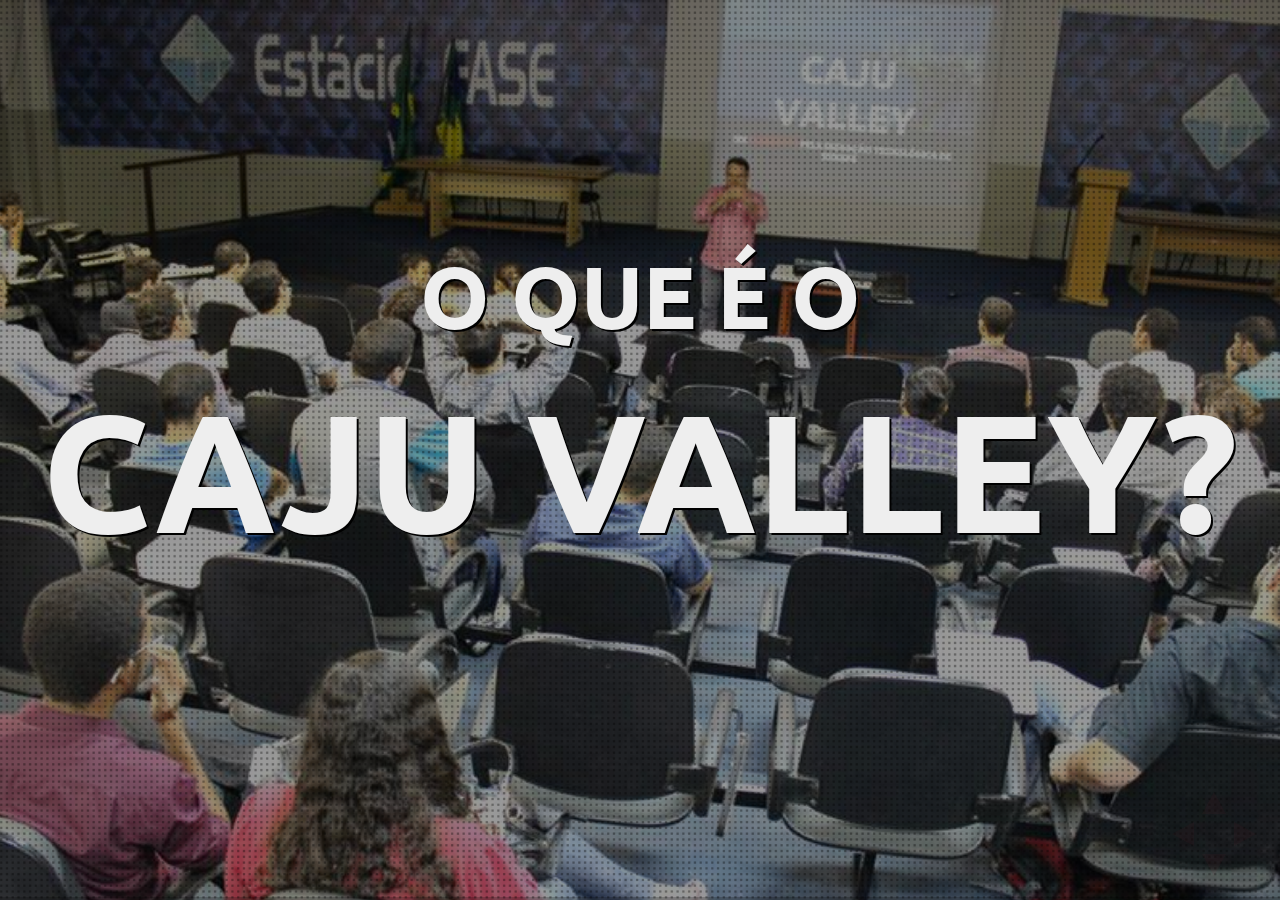
==== commit 6f95e2f2: "Alterações no tema" ====
--- a/index.html
+++ b/index.html
@@ -4,7 +4,7 @@
 <head>
     <meta charset="utf-8">
 
-    <title>Home Personal</title>
+    <title>Caju Valley - O que é?</title>
 
     <meta name="description" content="A framework for easily creating beautiful presentations using HTML">
     <meta name="author" content="Hakim El Hattab">
@@ -15,7 +15,8 @@
     <meta name="viewport" content="width=device-width, initial-scale=1.0, maximum-scale=1.0, user-scalable=no, minimal-ui">
 
     <link rel="stylesheet" href="css/reveal.css">
-    <link rel="stylesheet" href="css/theme/black.css" id="theme">
+       <link rel="stylesheet" href="css/theme/blood.css" id="theme">
+   
     <link href="css/animate.css" type="text/css" rel="stylesheet" media="screen,projection" />
 
     <!-- Code syntax highlighting -->
@@ -52,15 +53,15 @@
 
             <section class="slide1 " data-background="lib/img/img02.jpg" data-background-transition="convex">
                <h2 class="shadow-text wow slideInLeft" style="visibility: visible;"> O que é o Caju Valley?</h2>
-                <h3 class="shadow-text wow  slideInRight" style="text-transform: inherit; visibility: visible;padding:0px 5%;">
+                <h4 class="shadow-text wow  slideInRight" style="text-transform: inherit; visibility: visible;padding:0px 5%;">
                     O  <strong style="color:#d71f26">Caju Valley</strong> não se resume a um local, pessoa, empresa ou organização. Somos um ecossistema plural, formada por e para empreendedores sergipanos movidos pela necessidade de contribuir com a sociedade.
-                </h3>
+                </h4>
             </section>
 
             <section class="slide1 " data-background="lib/img/img04.jpg" data-background-transition="convex">
                 <h2 class="shadow-text wow slideInLeft"> Por que <strong style="color:#d71f26"> existimos? </strong></h2>
 
-                <h3 class="shadow-text wow  slideInRight" style="padding:0px 5%;text-transform: inherit;">Queremos que todos encontrem o modelo de negócio da sua vida.</h3>
+                <h3 class="shadow-text wow  slideInRight" style="padding:0px 5%;text-transform: inherit;">Queremos que todos encontrem os modelos de negócio da sua vida.</h3>
 
 
             </section>
@@ -68,7 +69,7 @@
             <section class="slide1 " data-background="lib/img/img03.jpg" data-background-transition="convex">
                 <h2 class="shadow-text wow slideInLeft"> Quando <strong style="color:#d71f26"> começamos? </strong></h2>
 
-                <h3 class="shadow-text wow  slideInRight" style="padding:0px 5%;text-transform: inherit;">Em meados de 2012 surgiu o movimento  e desde de então alguns negócios, grupos e empreendedores foram formados.</h3>
+                <h4 class="shadow-text wow  slideInRight" style="padding:0px 5%;text-transform: inherit;">Em meados de 2012 surgiu o movimento  e desde de então alguns negócios, grupos e empreendedores foram destacados.</h4>
 
 
             </section>
@@ -95,36 +96,21 @@
 
             </section>
             
-              <section class="slide1 "  data-background="lib/img/img08.jpg" data-background-transition="convex">
-
-                <h2 class="shadow-text wow slideInLeft"> Alguns <strong style="color:#d71f26"> negócios </strong>?</h2>
-                <h4 class="shadow-text wow  slideInRight" style="padding:0px 5%;text-transform: inherit;"><strong style="color:#d71f26">Go Life </strong> - Gestão de vida, qualidade e equilíbrio para empresas e pessoas.</h4>
-                <h4 class="shadow-text wow  slideInRight" style="padding:0px 5%;text-transform: inherit;"><strong style="color:#d71f26"> TS Estoque</strong> - Software de gestão de estoque.</h4>
-                  <h4 class="shadow-text wow  slideInRight" style="padding:0px 5%;text-transform: inherit;"><strong style="color:#d71f26"> Sinapse Digital</strong> -  Gestão de processos Digitais.</h4>
-          
-              
-
-            </section>
-            
-            
-              <section class="slide1 "  data-background="lib/img/img09.jpg" data-background-transition="convex">
-
-                <h2 class="shadow-text wow slideInLeft"> Alguns <strong style="color:#d71f26"> negócios </strong>?</h2>
-                <h4 class="shadow-text wow  slideInRight" style="padding:0px 5%;text-transform: inherit;"><strong style="color:#d71f26">Lumentech</strong> - Fábrica de desenvolvimento de games.</h4>
-                <h4 class="shadow-text wow  slideInRight" style="padding:0px 5%;text-transform: inherit;"><strong style="color:#d71f26"> Alfama</strong> - Agência de construção de Sites, sistemas e Marketing Digital.</h4>
-                  <h4 class="shadow-text wow  slideInRight" style="padding:0px 5%;text-transform: inherit;"><strong style="color:#d71f26"> DP Sistemas </strong> -  Fábrica de softwares.</h4>
-          
-              
-
-            </section>
-            
+              <section class="slide1 "  data-background="https://fbcdn-sphotos-a-a.akamaihd.net/hphotos-ak-frc3/v/t1.0-9/10247465_641833672594209_4362809950707836444_n.jpg?oh=cb4d6d19e5d6c6c6d6c8c01010ad3270&oe=56E6B16C&__gda__=1454173564_87e38c54459fd7b0e6f52d799bbac13e" data-background-transition="convex">
+
+                <h2 class="shadow-text wow slideInLeft"> Alguns <strong style="color:#d71f26"> negócios </strong> foram se formando.</h2>
+              
+              
+
+            </section>            
+             
             
               
               <section class="slide1 "  data-background="lib/img/img10.jpg" data-background-transition="convex">
 
                 <h2 class="shadow-text wow slideInLeft"> Alguns <strong style="color:#d71f26"> eventos </strong>?</h2>
                 <h4 class="shadow-text wow  slideInRight" style="padding:0px 5%;text-transform: inherit;"><strong style="color:#d71f26">BarCode</strong> - Palestras e debates sobre desenvolvimento em um bar.</h4>
-                <h4 class="shadow-text wow  slideInRight" style="padding:0px 5%;text-transform: inherit;"><strong style="color:#d71f26"> Hangout Open Bar</strong> - Discução de temas relevantes para o desenvolvedor.</h4>
+                <h4 class="shadow-text wow  slideInRight" style="padding:0px 5%;text-transform: inherit;"><strong style="color:#d71f26"> Hangout Open Bar</strong> - Discução de temas para o desenvolvedor.</h4>
                   <h4 class="shadow-text wow  slideInRight" style="padding:0px 5%;text-transform: inherit;"><strong style="color:#d71f26">Coding Dojo </strong> -  Aprenda a desenvolver softwares em equipe.</h4>
                            <h4 class="shadow-text wow  slideInRight" style="padding:0px 5%;text-transform: inherit;"><strong style="color:#d71f26">Startups Dojo </strong> -  Desenvolva seu modelo de negócio.</h4>
           
@@ -141,6 +127,7 @@
                 <h4 class="shadow-text wow  slideInRight" style="padding:0px 5%;text-transform: inherit;"><strong style="color:#d71f26"> Pitch Day</strong> - Melhore seu pitch e venda melhor a sua ideias.</h4>
                   <h4 class="shadow-text wow  slideInRight" style="padding:0px 5%;text-transform: inherit;"><strong style="color:#d71f26">Startup Weekend </strong> -  Desenvolva seu negócio em 54 horas.</h4>
                            <h4 class="shadow-text wow  slideInRight" style="padding:0px 5%;text-transform: inherit;"><strong style="color:#d71f26">Demoday Sergipe</strong> - Apresente seu negócio para investidores anjos.</h4>
+                  <h4 class="shadow-text wow  slideInRight" style="padding:0px 5%;text-transform: inherit;"><strong style="color:#d71f26">Front In</strong> - Evento talk show que mistura tecnologia, música e diversão.</h4>
           
               
 
--- a/css/reveal.css
+++ b/css/reveal.css
@@ -36,7 +36,7 @@
 
 strong{
   text-transform: uppercase;
-    color:  #FD6565 !important;
+    color:  #80CCFF !important
 }
 
 /*********************************************
--- a/css/theme/blood.css
+++ b/css/theme/blood.css
@@ -0,0 +1,285 @@
+@import url(https://fonts.googleapis.com/css?family=Ubuntu:300,700,300italic,700italic);
+/**
+ * Blood theme for reveal.js
+ * Author: Walther http://github.com/Walther
+ *
+ * Designed to be used with highlight.js theme
+ * "monokai_sublime.css" available from
+ * https://github.com/isagalaev/highlight.js/
+ *
+ * For other themes, change $codeBackground accordingly.
+ *
+ */
+/*********************************************
+ * GLOBAL STYLES
+ *********************************************/
+body {
+  background: #222;
+  background-color: #222; }
+
+.reveal {
+  font-family: Ubuntu, 'sans-serif';
+  font-size: 36px;
+  font-weight: normal;
+  color: #eee; }
+
+::selection {
+  color: #fff;
+  background: #a23;
+  text-shadow: none; }
+
+.reveal .slides > section, .reveal .slides > section > section {
+  line-height: 1.3;
+  font-weight: inherit; }
+
+/*********************************************
+ * HEADERS
+ *********************************************/
+.reveal h1, .reveal h2, .reveal h3, .reveal h4, .reveal h5, .reveal h6 {
+  margin: 0 0 20px 0;
+  color: #eee;
+  font-family: Ubuntu, 'sans-serif';
+  font-weight: normal;
+  line-height: 1.2;
+  letter-spacing: normal;
+  text-transform: uppercase;
+  text-shadow: 2px 2px 2px #222;
+  word-wrap: break-word; }
+
+.reveal h1 {
+  font-size: 3.77em; }
+
+.reveal h2 {
+  font-size: 2.11em; }
+
+.reveal h3 {
+  font-size: 1.55em; }
+
+.reveal h4 {
+  font-size: 1em; }
+
+.reveal h1 {
+  text-shadow: 0 1px 0 #ccc, 0 2px 0 #c9c9c9, 0 3px 0 #bbb, 0 4px 0 #b9b9b9, 0 5px 0 #aaa, 0 6px 1px rgba(0, 0, 0, 0.1), 0 0 5px rgba(0, 0, 0, 0.1), 0 1px 3px rgba(0, 0, 0, 0.3), 0 3px 5px rgba(0, 0, 0, 0.2), 0 5px 10px rgba(0, 0, 0, 0.25), 0 20px 20px rgba(0, 0, 0, 0.15); }
+
+/*********************************************
+ * OTHER
+ *********************************************/
+.reveal p {
+  margin: 20px 0;
+  line-height: 1.3; }
+
+/* Ensure certain elements are never larger than the slide itself */
+.reveal img, .reveal video, .reveal iframe {
+  max-width: 95%;
+  max-height: 95%; }
+
+.reveal strong, .reveal b {
+  font-weight: bold; }
+
+.reveal em {
+  font-style: italic; }
+
+.reveal ol, .reveal dl, .reveal ul {
+  display: inline-block;
+  text-align: left;
+  margin: 0 0 0 1em; }
+
+.reveal ol {
+  list-style-type: decimal; }
+
+.reveal ul {
+  list-style-type: disc; }
+
+.reveal ul ul {
+  list-style-type: square; }
+
+.reveal ul ul ul {
+  list-style-type: circle; }
+
+.reveal ul ul, .reveal ul ol, .reveal ol ol, .reveal ol ul {
+  display: block;
+  margin-left: 40px; }
+
+.reveal dt {
+  font-weight: bold; }
+
+.reveal dd {
+  margin-left: 40px; }
+
+.reveal q, .reveal blockquote {
+  quotes: none; }
+
+.reveal blockquote {
+  display: block;
+  position: relative;
+  width: 70%;
+  margin: 20px auto;
+  padding: 5px;
+  font-style: italic;
+  background: rgba(255, 255, 255, 0.05);
+  box-shadow: 0px 0px 2px rgba(0, 0, 0, 0.2); }
+
+.reveal blockquote p:first-child, .reveal blockquote p:last-child {
+  display: inline-block; }
+
+.reveal q {
+  font-style: italic; }
+
+.reveal pre {
+  display: block;
+  position: relative;
+  width: 90%;
+  margin: 20px auto;
+  text-align: left;
+  font-size: 0.55em;
+  font-family: monospace;
+  line-height: 1.2em;
+  word-wrap: break-word;
+  box-shadow: 0px 0px 6px rgba(0, 0, 0, 0.3); }
+
+.reveal code {
+  font-family: monospace; }
+
+.reveal pre code {
+  display: block;
+  padding: 5px;
+  overflow: auto;
+  max-height: 400px;
+  word-wrap: normal;
+  background: #3F3F3F;
+  color: #DCDCDC; }
+
+.reveal table {
+  margin: auto;
+  border-collapse: collapse;
+  border-spacing: 0; }
+
+.reveal table th {
+  font-weight: bold; }
+
+.reveal table th, .reveal table td {
+  text-align: left;
+  padding: 0.2em 0.5em 0.2em 0.5em;
+  border-bottom: 1px solid; }
+
+.reveal table th[align="center"], .reveal table td[align="center"] {
+  text-align: center; }
+
+.reveal table th[align="right"], .reveal table td[align="right"] {
+  text-align: right; }
+
+.reveal table tr:last-child td {
+  border-bottom: none; }
+
+.reveal sup {
+  vertical-align: super; }
+
+.reveal sub {
+  vertical-align: sub; }
+
+.reveal small {
+  display: inline-block;
+  font-size: 0.6em;
+  line-height: 1.2em;
+  vertical-align: top; }
+
+.reveal small * {
+  vertical-align: top; }
+
+/*********************************************
+ * LINKS
+ *********************************************/
+.reveal a {
+  color: #a23;
+  text-decoration: none;
+  -webkit-transition: color 0.15s ease;
+  -moz-transition: color 0.15s ease;
+  transition: color 0.15s ease; }
+
+.reveal a:hover {
+  color: #dd5567;
+  text-shadow: none;
+  border: none; }
+
+.reveal .roll span:after {
+  color: #fff;
+  background: #6a1521; }
+
+/*********************************************
+ * IMAGES
+ *********************************************/
+.reveal section img {
+  margin: 15px 0px;
+  background: rgba(255, 255, 255, 0.12);
+  border: 4px solid #eee;
+  box-shadow: 0 0 10px rgba(0, 0, 0, 0.15); }
+
+.reveal a img {
+  -webkit-transition: all 0.15s linear;
+  -moz-transition: all 0.15s linear;
+  transition: all 0.15s linear; }
+
+.reveal a:hover img {
+  background: rgba(255, 255, 255, 0.2);
+  border-color: #a23;
+  box-shadow: 0 0 20px rgba(0, 0, 0, 0.55); }
+
+/*********************************************
+ * NAVIGATION CONTROLS
+ *********************************************/
+.reveal .controls div.navigate-left, .reveal .controls div.navigate-left.enabled {
+  border-right-color: #a23; }
+
+.reveal .controls div.navigate-right, .reveal .controls div.navigate-right.enabled {
+  border-left-color: #a23; }
+
+.reveal .controls div.navigate-up, .reveal .controls div.navigate-up.enabled {
+  border-bottom-color: #a23; }
+
+.reveal .controls div.navigate-down, .reveal .controls div.navigate-down.enabled {
+  border-top-color: #a23; }
+
+.reveal .controls div.navigate-left.enabled:hover {
+  border-right-color: #dd5567; }
+
+.reveal .controls div.navigate-right.enabled:hover {
+  border-left-color: #dd5567; }
+
+.reveal .controls div.navigate-up.enabled:hover {
+  border-bottom-color: #dd5567; }
+
+.reveal .controls div.navigate-down.enabled:hover {
+  border-top-color: #dd5567; }
+
+/*********************************************
+ * PROGRESS BAR
+ *********************************************/
+.reveal .progress {
+  background: rgba(0, 0, 0, 0.2); }
+
+.reveal .progress span {
+  background: #a23;
+  -webkit-transition: width 800ms cubic-bezier(0.26, 0.86, 0.44, 0.985);
+  -moz-transition: width 800ms cubic-bezier(0.26, 0.86, 0.44, 0.985);
+  transition: width 800ms cubic-bezier(0.26, 0.86, 0.44, 0.985); }
+
+/*********************************************
+ * SLIDE NUMBER
+ *********************************************/
+.reveal .slide-number {
+  color: #a23; }
+
+.reveal p {
+  font-weight: 300;
+  text-shadow: 1px 1px #222; }
+
+.reveal h1, .reveal h2, .reveal h3, .reveal h4, .reveal h5, .reveal h6 {
+  font-weight: 700; }
+
+.reveal p code {
+  background-color: #23241f;
+  display: inline-block;
+  border-radius: 7px; }
+
+.reveal small code {
+  vertical-align: baseline; }
--- a/lib/css/zenburn.css
+++ b/lib/css/zenburn.css
@@ -4,6 +4,28 @@
 based on dark.css by Ivan Sagalaev
 
 */
+
+
+@font-face {
+    font-family: 'LAKAMEALEON';
+    src:  url('../font/laka/LAKAMEALEON.ttf.woff') format('woff'),
+    url('../font/laka/LAKAMEALEON.ttf.svg#LAKAMEALEON') format('svg'),
+    url('../font/laka/LAKAMEALEON.ttf.eot'),
+    url('../font/laka/LAKAMEALEON.eot?#iefix') format('embedded-opentype'); 
+    font-weight: normal;
+    font-style: normal;
+}
+h1.customfont { 
+    font-family: "Lakamealeon", Verdana, Tahoma;
+letter-spacing: 2px;
+}
+
+h4.customfont { 
+    font-family: "Lakamealeon", Verdana, Tahoma;
+letter-spacing: 2px;
+}
+
+
 
 #inicial {
     width: 100% !important;
